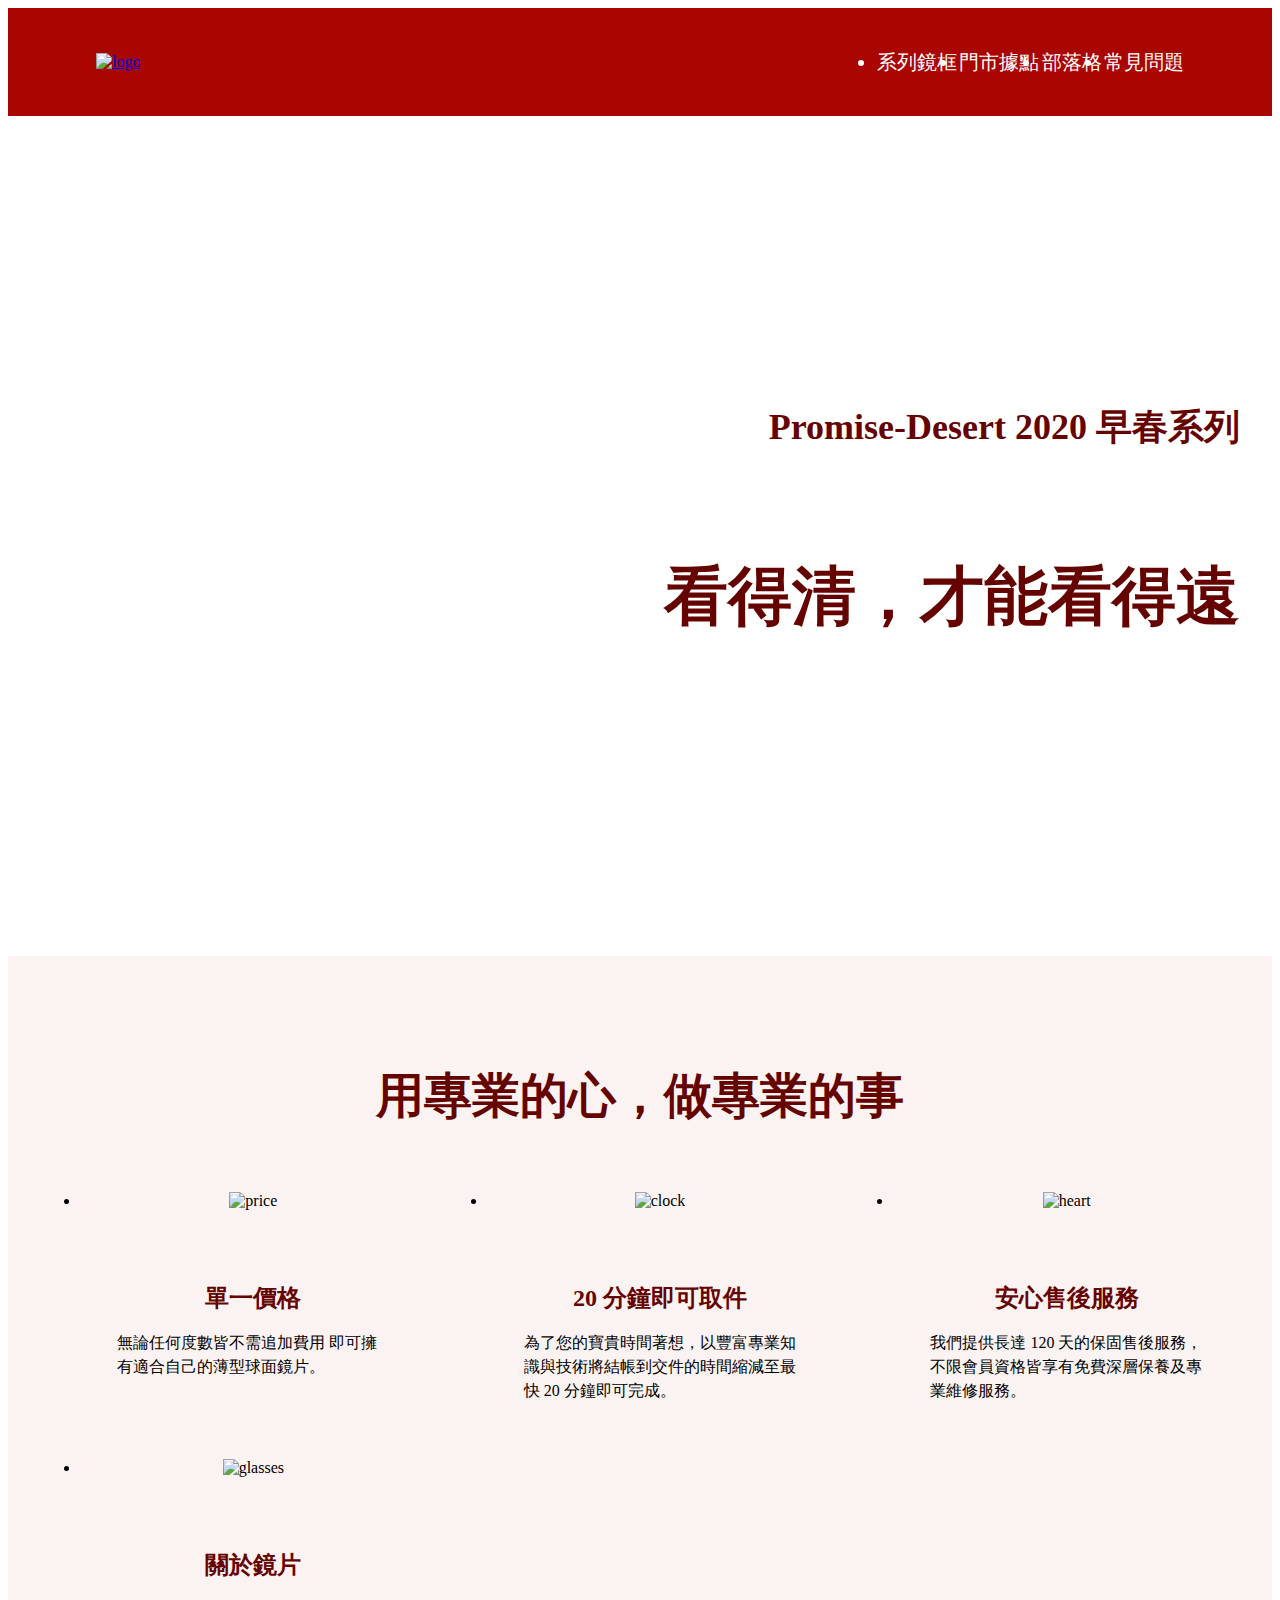
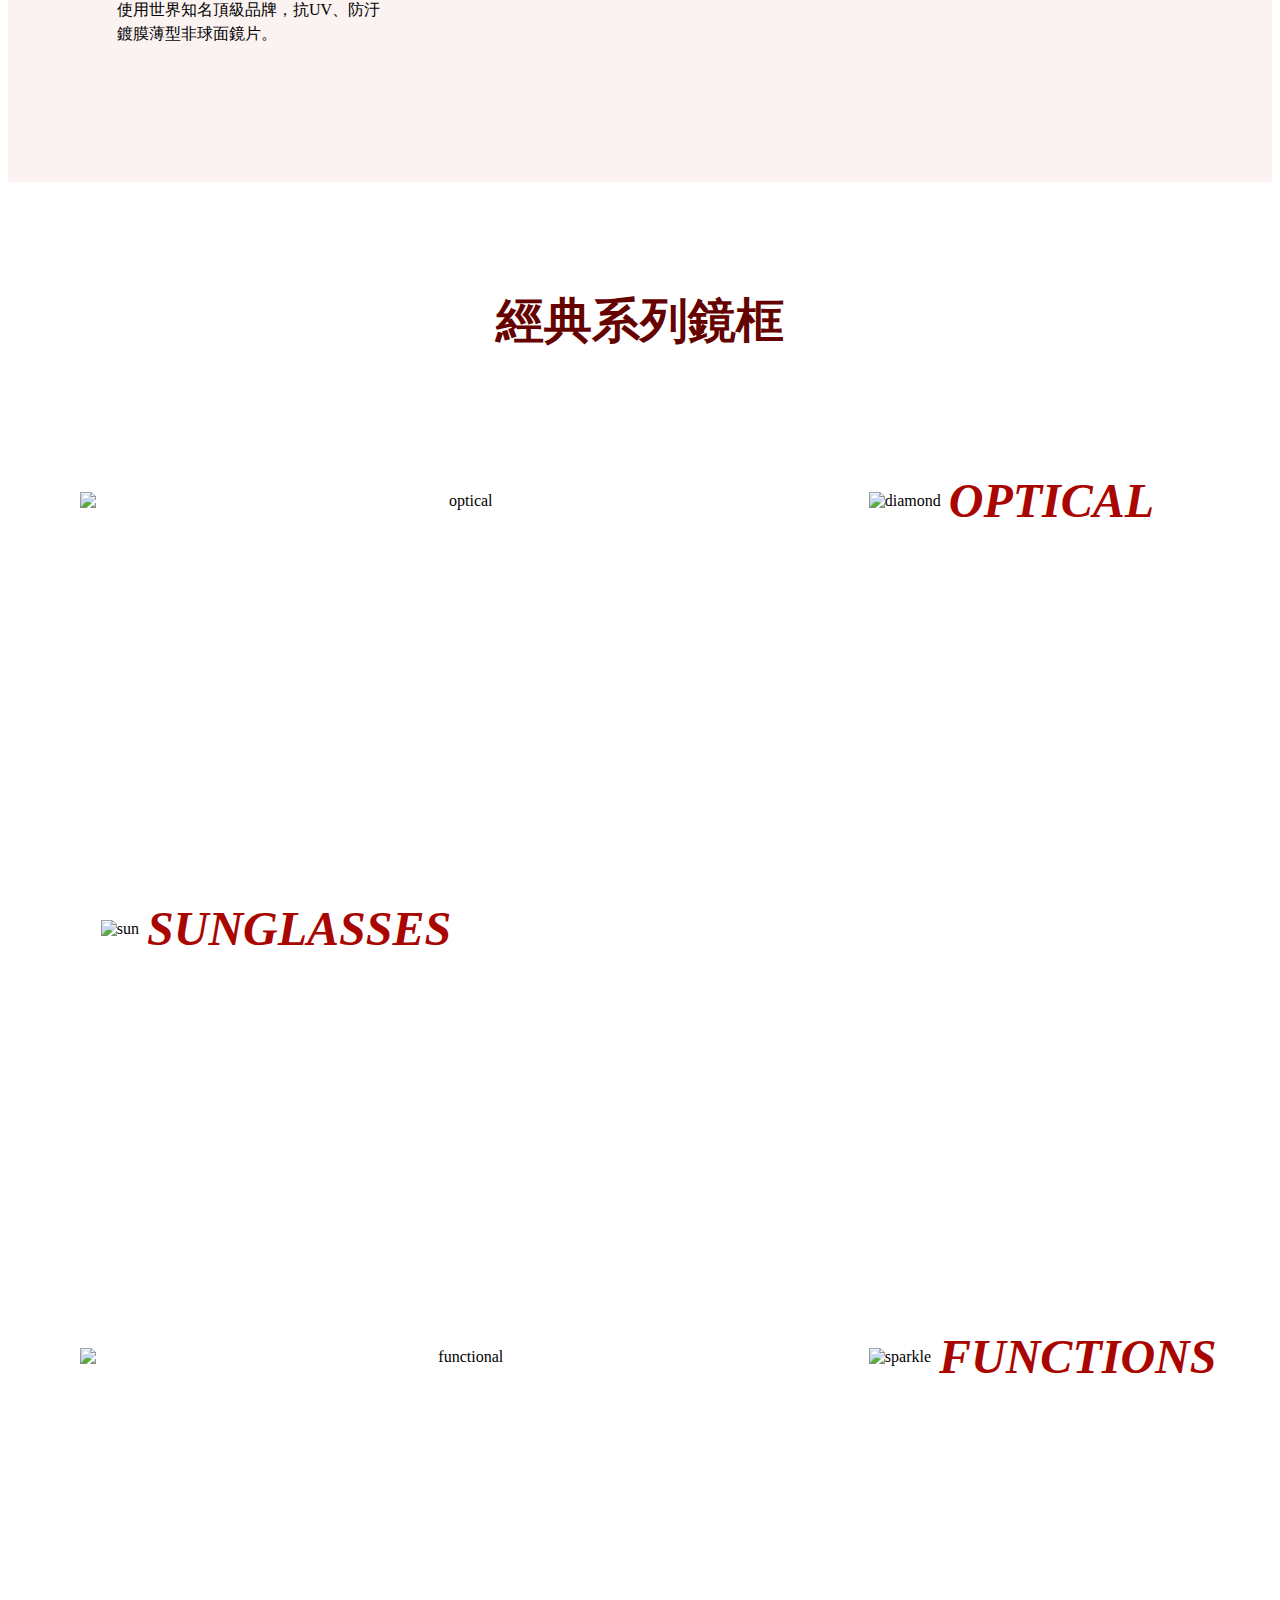
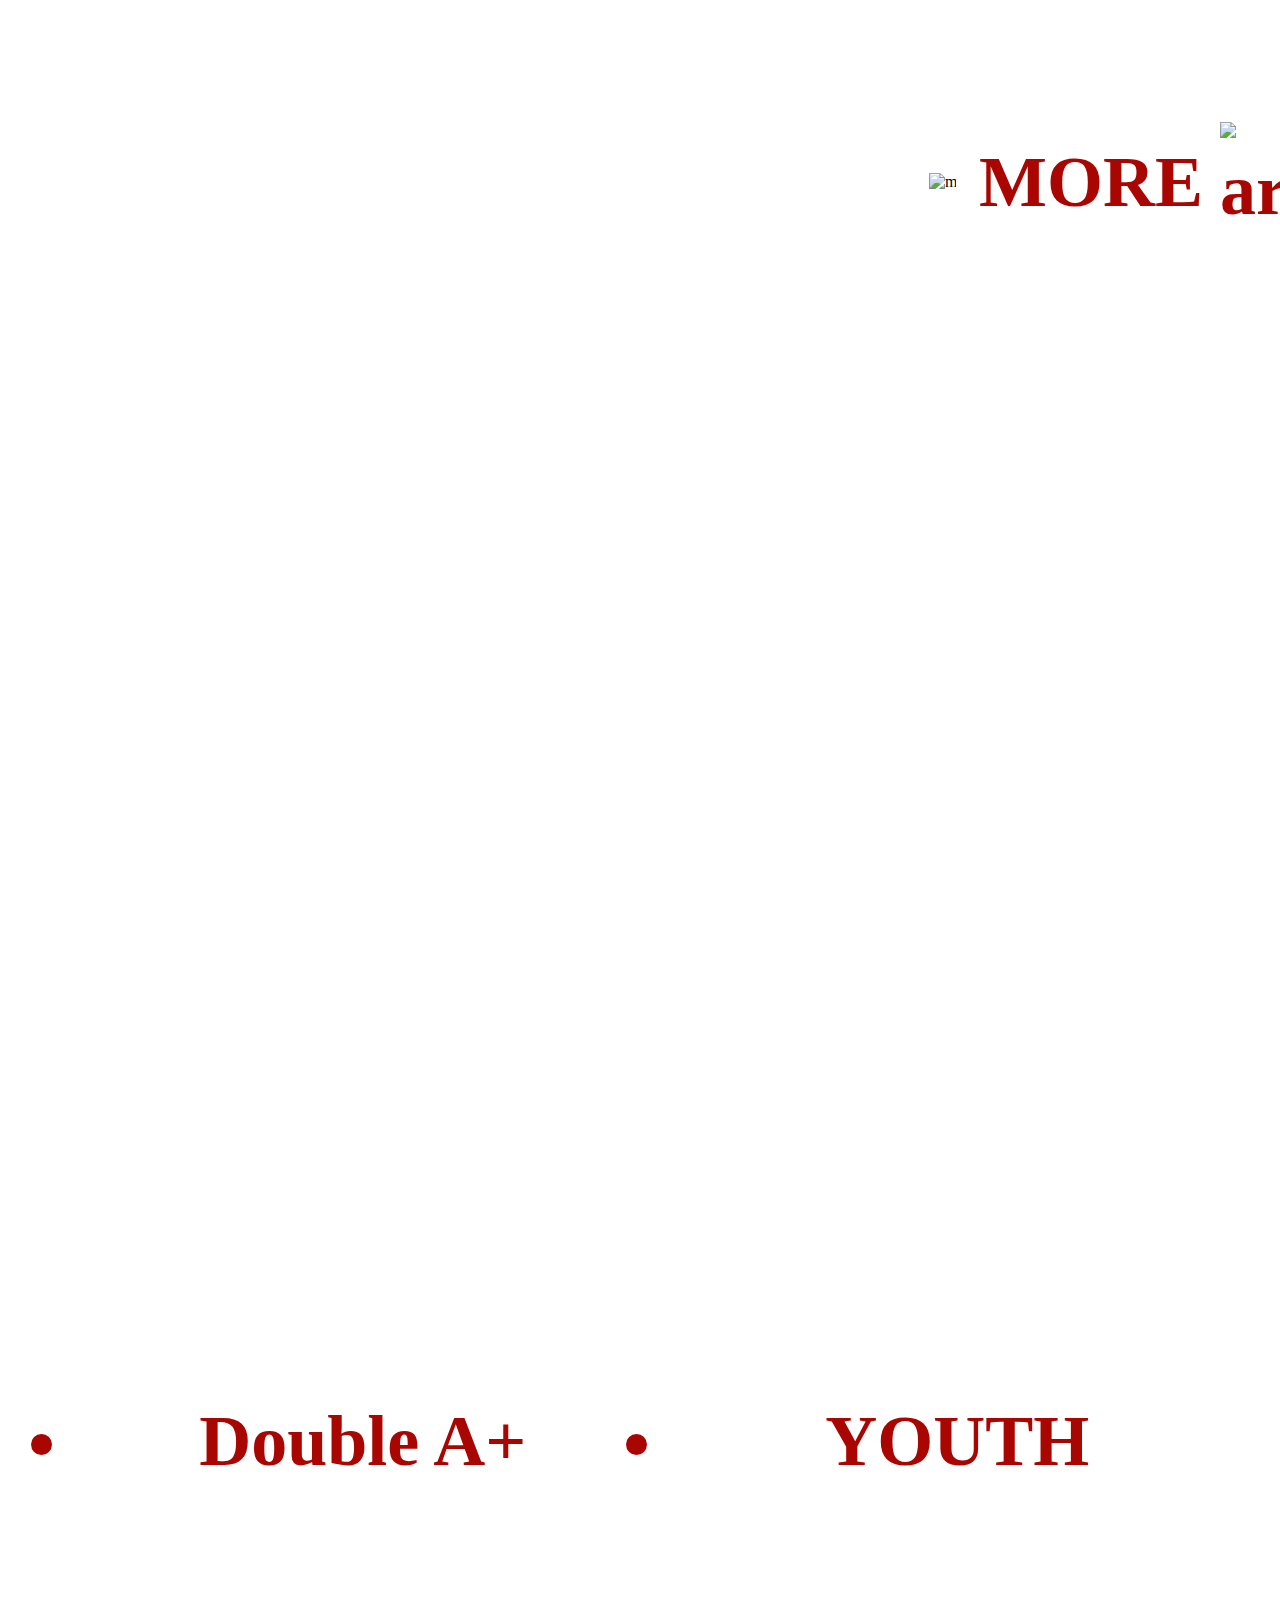
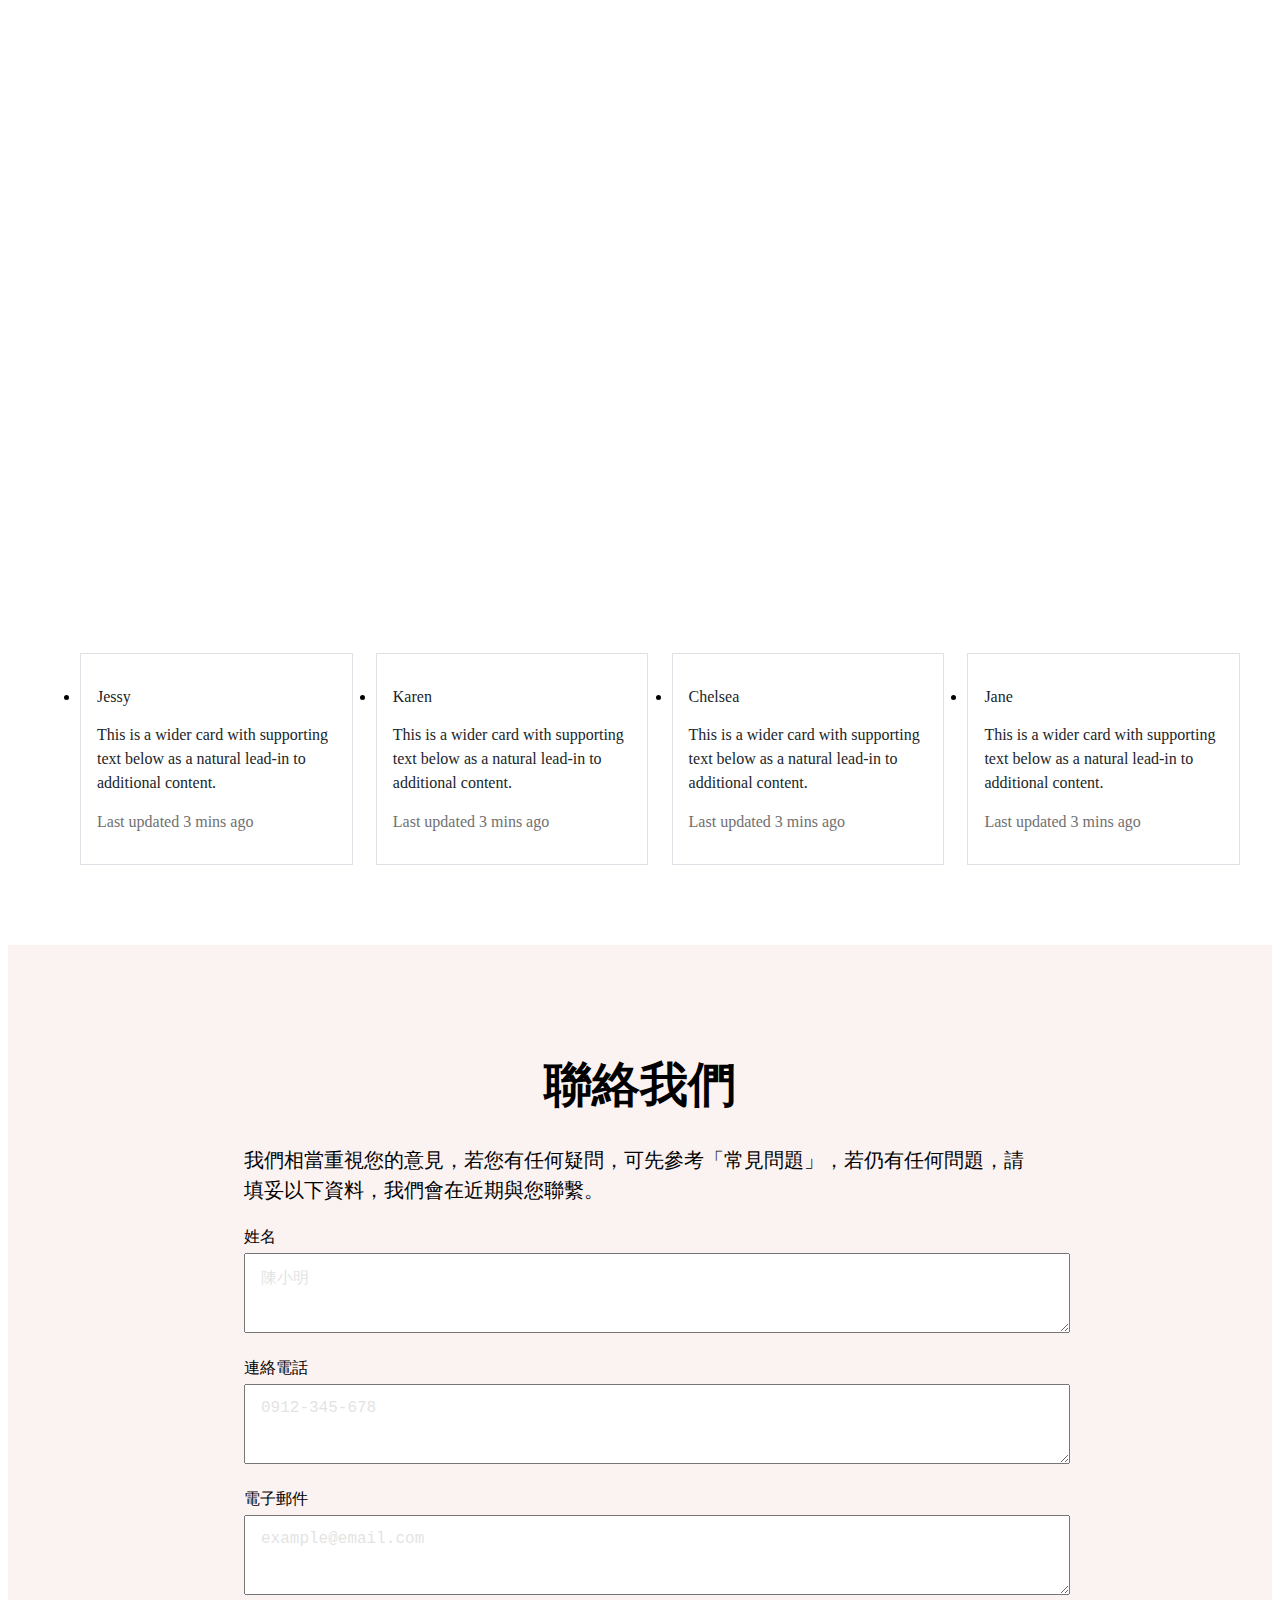
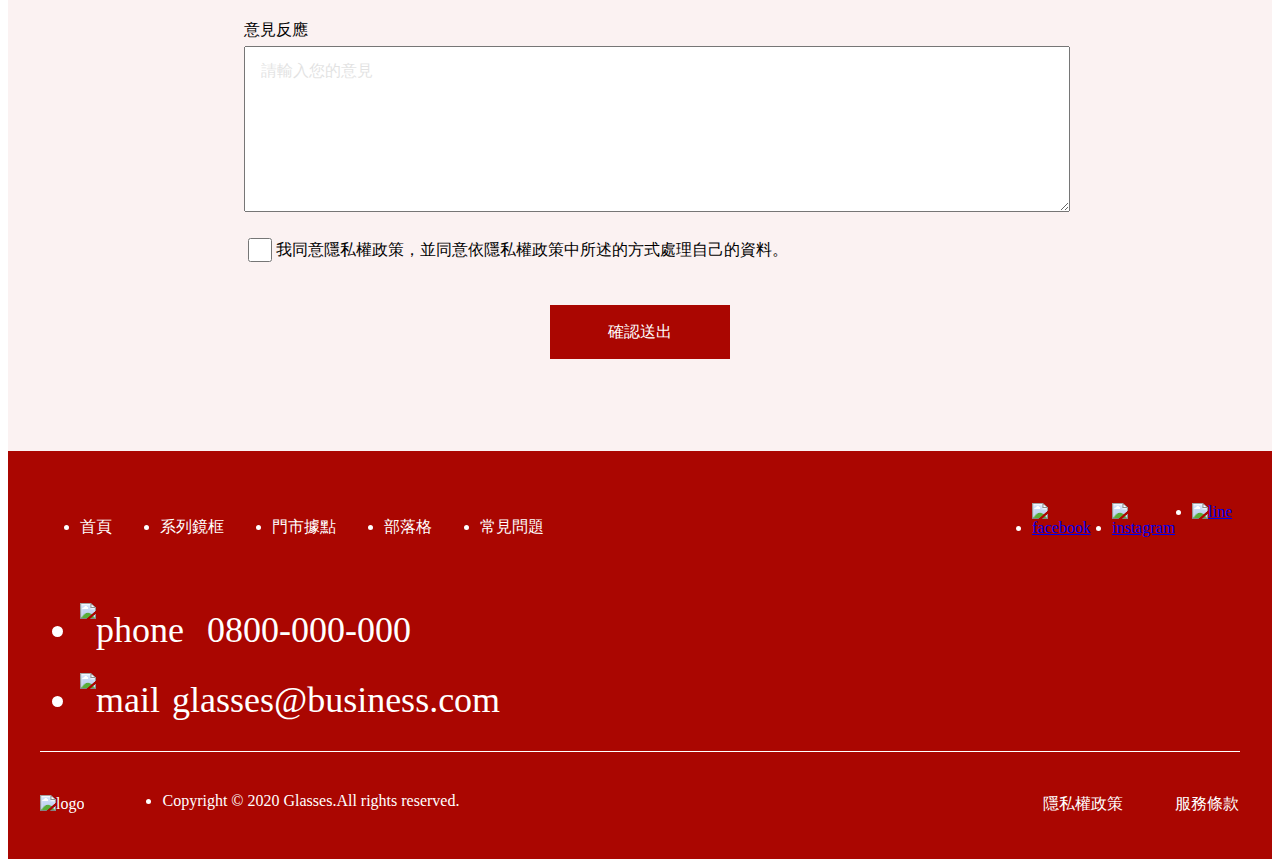
==== glasses.html @ 451dcce5 "v2" ====
<!DOCTYPE html>
<html lang="en">
<head>
    <meta charset="UTF-8">
    <meta name="viewport" content="width=device-width, initial-scale=1.0">
    <link rel="stylesheet" href="cssreset.css">
    <link rel="stylesheet" href="glasses_style.css">
    <link href="https://fonts.googleapis.com/css2?family=Roboto:ital,wght@0,400;0,500;0,700;1,900&display=swap" rel="stylesheet">
    <link rel="stylesheet" href="https://cdnjs.cloudflare.com/ajax/libs/font-awesome/5.13.0/css/all.min.css">
    <script src="https://code.jquery.com/jquery-3.5.1.min.js"></script>
    <title>Course3:響應式設計</title>
</head>
<body>
    <!-- header -->
    <header class="header">
        <a href="#" class="ham-icon">
            <i class="fas fa-bars"></i>
        </a>
        <a href="###"><img src="Image/logo-new_1.png" alt="logo" class="logo"></a>  
        <ul class="dropdown">
            <li><a href="#">系列鏡框</a></li>
            <li><a href="#">門市據點</a></li>
            <li><a href="#">部落格</a></li>
            <li><a href="#">常見問題</a></li>
        </ul>
    </header>
    <!-- banner -->
    <div class="banner">
        <div class="container bannerContent">
            <p>Promise-Desert 2020 早春系列</p>
            <p class="bannerText">看得清，才能看得遠</p>
        </div>
    </div>
    <!-- 用專業的心，做專業的事 -->
    <div class="about">
        <div class="container">
            <h2 class="aboutText">用專業的心，做專業的事</h2>
            <ul class="aboutUlList">
                <li class="order-3">
                    <img src="Image/icon_price.svg" alt="price">
                    <h4>單一價格</h4>
                    <p>無論任何度數皆不需追加費用 即可擁有適合自己的薄型球面鏡片。</p>
                </li>
                <li class="order-1">
                    <img src="Image/icon_clock.svg" alt="clock">
                    <h4>20 分鐘即可取件</h4>
                    <p>為了您的寶貴時間著想，以豐富專業知識與技術將結帳到交件的時間縮減至最快 20 分鐘即可完成。</p>
                </li>
                <li class="order-2">
                    <img src="Image/icon_heart.svg" alt="heart">
                    <h4>安心售後服務</h4>
                    <p>我們提供長達 120 天的保固售後服務，不限會員資格皆享有免費深層保養及專業維修服務。</p>
                </li>
                <li class="order-4">
                    <img src="Image/icon_glasses.svg" alt="glasses">
                    <h4>關於鏡片</h4>
                    <p>使用世界知名頂級品牌，抗UV、防汙鍍膜薄型非球面鏡片。</p>
                </li>
            </ul>
        </div>
    </div>
    <!-- 經典系列鏡框 -->
    <div class="classic">
        <div class="container">
            <h2>經典系列鏡框</h2>
            <ul>
                <li class="insideCard">
                    <img src="Image/optical.png" alt="optical" class="insideImg">
                    <div class="insideWords">
                        <img src="Image/icon_diamond.svg" alt="diamond" class="white_filter">
                        <p>OPTICAL</p>
                    </div>
                </li>
                <li class="insideCard">
                    <div class="insideWords order-2 right_side">
                        <img src="Image/icon_sun.svg" alt="sun" class="white_filter">
                        <p>SUNGLASSES</p>
                    </div>
                    <div class="sunglasses insideImg order-1"></div>
                </li>
                <li class="insideCard">
                    <img src="Image/functional.png" alt="functional" class="insideImg">
                    <div class="insideWords">
                        <img src="Image/icon_sparkle.svg" alt="sparkle" class="sparkle white_filter">
                        <p>FUNCTIONS</p>
                    </div>
                </li>
            </ul>
        </div>
    </div>
    <!-- 聯名設計鏡框 -->
    <div class="design">
        <h2 class="textWhite">聯名設計鏡框</h2>
        <div class="showCard">
            <img src="Image/design-1.png" alt="" class="left-section">
            <div class="right-section">
                <img src="Image/design-2.png" alt="">
                <div class="combination">
                    <img src="Image/design-3.png" alt="" class="img-1">
                    <img src="Image/design-4.png" alt="" class="img-2">
                    <div class="moreOuter">
                        <img src="Image/more.png" alt="more" class="moreBackground">
                        <div class="moreBtn">
                            <p>MORE</p>
                            <img src="Image/icon_arrow.svg" alt="arrow" class="arrow">
                        </div>
                    </div>
                </div>
            </div>
        </div>
        <div class="container">
            <ul class="othersList">
                <li class="list01">
                    <p>Double A+</p>
                </li>
                <li class="list02">
                    <p>YOUTH</p>
                </li>
            </ul>
        </div>
    </div>
    <!-- 顧客推薦 -->
    <div class="customerOuter">
        <div class="container">
            <h2 class="textWhite">顧客推薦</h2>
            <ul class="customer">
                <li>
                    <div class="customer_img1 customerImgGroup"></div>
                    <div class="customerMsg">
                        <p class="name">Jessy</p>
                        <p class="comment">This is a wider card with supporting text below as a natural lead-in to additional content.</p>
                        <span class="time">Last updated 3 mins ago</span>
                    </div>
                </li>
                <li>
                    <div class="customer_img2 customerImgGroup"></div>
                    <div class="customerMsg">
                        <p class="name">Karen</p>
                        <p class="comment">This is a wider card with supporting text below as a natural lead-in to additional content.</p>
                        <span class="time">Last updated 3 mins ago</span>
                    </div>
                </li>
                <li>
                    <div class="customer_img3 customerImgGroup"></div>
                    <div class="customerMsg">
                        <p class="name">Chelsea</p>
                        <p class="comment">This is a wider card with supporting text below as a natural lead-in to additional content.</p>
                        <span class="time">Last updated 3 mins ago</span>
                    </div>
                </li>
                <li>
                    <div class="customer_img4 customerImgGroup"></div>
                    <div class="customerMsg">
                        <p class="name">Jane</p>
                        <p class="comment">This is a wider card with supporting text below as a natural lead-in to additional content.</p>
                        <span class="time">Last updated 3 mins ago</span>
                    </div>
                </li>
            </ul>
        </div>
    </div>
    <!-- 聯絡我們 -->
    <div class="contact">
        <div class="container">
            <div class="contactInner">
                <h2>聯絡我們</h2>
                <p>我們相當重視您的意見，若您有任何疑問，可先參考「常見問題」，若仍有任何問題，請填妥以下資料，我們會在近期與您聯繫。</p>
                <div class="textboxGroup">
                    <label for="text_name">姓名</label>
                    <textarea name="text_name" id="text_name" cols="20" rows="10" placeholder="陳小明"></textarea>
                    <label for="text_phone">連絡電話</label>
                    <textarea name="text_phone" id="text_phone" cols="20" rows="10" placeholder="0912-345-678"></textarea>
                    <label for="text_mail">電子郵件</label>
                    <textarea name="text_mail" id="text_mail" cols="20" rows="10" placeholder="example@email.com"></textarea>
                    <label for="text_msg">意見反應</label>   
                    <textarea name="text_msg" id="text_msg" cols="20" rows="10" placeholder="請輸入您的意見"></textarea>
                </div>    
                <label class="checkboxGroup">
                    <input class="checkmark" type="checkbox" id="agreement" value="agreement">
                    <span>我同意隱私權政策，並同意依隱私權政策中所述的方式處理自己的資料。</span>    
                </label>      
                <input class="btnRed" type="button" value="確認送出"> 
            </div>
        </div>
    </div>
    <!-- footer -->
    <footer class="footer">
        <div class="container footerInner">
            <div class="footerLinks">
                <ul class="footerList">
                    <li><a href="glasses.html">首頁</a></li>
                    <li><a href="#">系列鏡框</a></li>
                    <li><a href="#">門市據點</a></li>
                    <li><a href="#">部落格</a></li>
                    <li><a href="#">常見問題</a></li>
                </ul>
                <ul class="socialLinks">
                    <li><a href="###"><img src="Image/icon_social_fb.svg" alt="facebook"></a></li>
                    <li><a href="###"><img src="Image/icon_social_ig.svg" alt="instagram"></a></li>
                    <li><a href="###"><img src="Image/icon_social_line.svg" alt="line"></a></li>
                </ul>
            </div>
            <ul class="footerContactus">
                <li>
                    <a href="tel:+0800-000-000">
                        <img src="Image/icon_phone.svg" alt="phone" class="phone">0800-000-000
                    </a>                   
                </li>
                <li>
                    <a href="mailto:glasses@business.com">
                        <img src="Image/icon_mail.svg" alt="mail" class="mail">glasses@business.com
                    </a>
                </li>
            </ul>
            <div class="footerBottom">
                <img src="Image/logo-new_1.png" alt="logo" class="footerLogo">
                <ul class="copyright">
                    <li class="mb-8">Copyright © 2020 Glasses.All rights reserved.</li>
                    <li>
                        <span class="mb-8"><a href="#">隱私權政策</a></span>
                        <span><a href="#">服務條款</a></span>
                    </li>
                </ul>
            </div>
        </div>
    </footer>
<script>
    $(document).ready(function () {
        $('.ham-icon').click(function(e) {
            e.preventDefault();
            $('.dropdown').toggleClass('active')
        })
    });
</script>
</body>
</html>
---- glasses_style.css ----
.container{
	margin: 0 auto;
	max-width: 1200px;
}
.header{
	height: 108px;
	max-width: 1920px;
	background: #AA0601;
	padding-right: 88px;
	padding-left: 88px;
	display: flex;
	justify-content: space-between;
	align-items: center;
	position: relative;
}
.logo{
	width: 80px;
}
.ham-icon{
	display: none;
}
.dropdown{
	display: flex;
	justify-content: space-between;
	width:28.21%;
	color: #FFFFFF;
	font-size: 20px;
	line-height: 28px;
}
.dropdown li a{
	color: #FFFFFF;
	text-decoration: none;
}
.banner{
	background: url(Image/banner.png) center center no-repeat;
	height: 840px;
	max-width: 100%;
	background-size: cover;
}
.bannerContent{
	height: 100%;
	display: flex;
	flex-direction: column;
	align-items: flex-end;
	justify-content: center;
	text-align: right;
	color: #650300;
	font-size: 36px;
	line-height: 50px;
	font-weight: 900;
}
.bannerText{
	font-size: 64px;
	line-height: 90px;
}
.about{
	background: #AA06010D;
	text-align: center;
	padding-top: 64px;
	padding-bottom: 80px;
}
h2{
	font-size: 48px;
	line-height: 72px;
	color:#650300;
	font-weight: 900;
}
.aboutText{
	margin-bottom: 44px;
}
.aboutUlList{
	display: flex;
	justify-content: space-between;
	flex-wrap: wrap;
}
.aboutUlList li{
	width: 23.5%;
	padding: 16px 37px 24px 37px;
}
.aboutUlList li img{
	margin-bottom: 40px;
	width: 100px;
	height: 100px;
}
.aboutUlList li h4{
	color:#650300;
	font-weight: 900;
	font-size: 24px;
	line-height: 33px;
	margin-bottom: 4px;
}
.aboutUlList p{
	font-size: 16px;
	line-height: 24px;
	text-align: left;
}
.classic{
	padding-top: 64px;
	padding-bottom: 80px;
	text-align: center;
}
.classic h2{
	margin-bottom: 60px;
}
.classic ul{
	display: flex;
	flex-direction: column;
	justify-content: space-between;
	height: 1024px;
}
.insideCard{
	display: flex;
	justify-content: space-between;
	align-items: center;
}
.insideImg{
	width: 66%;
}
.sunglasses{
	height: 320px;
	background: url(Image/sunglasses.png);
	background-size: cover;
}
.sunglasses:hover{
	background: url(Image/sunglasses_colorful.png);
	background-size: cover;
}
.insideWords{
	width: 32%;
	display: flex;
	align-items: center;
}
.insideWords p{
	margin-left: 8px;
	font-size: 48px;
	line-height: 72px;
	color: #AA0601;
	font-weight: 700;
	font-style: italic;
}
.insideCard .right_side{
	justify-content: flex-end;
}
.design{
	background: url('Image/design-background.png') top center no-repeat;
	background-color: #fff;
	/* max-width: 100%; */
	background-size: cover;
	padding-top: 64px;
	padding-bottom: 479px;
}
.textWhite{
	color: #FFFFFF;
	font-size: 48px;
	line-height: 72px;
	margin-bottom: 60px;
	text-align: center;
}
.showCard{
	max-width: 1540px;
	height: 840px;
	margin: 0 auto;
	margin-bottom: 60px;
	display: flex;
	justify-content: space-between;
}
.showCard .left-section{
	width: 37.207%;
}
.showCard .right-section{
	width: 62.207%;
}
.combination{
	position: relative;
}
.combination .img-1{
	display:block;
}
.combination .img-2{
	position: absolute;
	right: 0;
	top: 0;
}
.moreOuter{
	position: absolute;
	right: 0;
	bottom: 0;
	display: flex;
	align-items: center;
	width: 343px;
}
.moreBtn{
	width: 315px;
	height: 105px;
	background: #FFFFFF;
	color: #AA0601;
	font-size: 72px;
	line-height: 105px;
	font-weight: 700;
	text-align: left;
	padding-left: 23px;
	position:absolute;
	left: 27px;
	display: flex;
	align-items: center;
	cursor: pointer;
}
.arrow{
	margin-left: 17px;
}
.othersList{
	display: flex;
	justify-content: space-between;
	flex-wrap: wrap;
}
.othersList li{
	width: 48.75%;
	height: 592px;
	color: #AA0601;
	font-size: 72px;
	line-height: 108px;
	font-weight: 700;
}
.list01{
	background: url(Image/doubleA.png) center center no-repeat;
	background-size: cover;
}
.list02{
	background: url(Image/youth.png) center center no-repeat;
	background-size: cover;
}
.othersList li p{
	width: 100%;
	height: 100%;
	background:rgba(255, 255, 255, 0.5);
	display: flex;
	align-items: center;
	justify-content: center;
}
.customerOuter{
	margin-top: -335px;
	margin-bottom: 80px;
}
.customer{
	display: flex;
	justify-content: space-between;
	flex-wrap: wrap;
}
.customer li{
	max-width: 23.5%;
}
.customerImgGroup{
	width: 100%;
	height: 256px;
}
.customer_img1{
	background: url(Image/1.png) center center no-repeat;
	background-size: cover;
}
.customer_img2{
	background: url(Image/2.png) center center no-repeat;
	background-size: cover;
}
.customer_img3{
	background: url(Image/3.png) center center no-repeat;
	background-size: cover;
}
.customer_img4{
	background: url(Image/4.png) center center no-repeat;
	background-size: cover;
}
.customerMsg{
	height: 178px;
	padding: 16px;
	border: 1px solid #DEE2E6;
	color: #212529;
	font-size: 16px;
	line-height: 21px;
	text-align: left;
	background: #FFFFFF;
}
.customerMsg p{
	margin-bottom: 16px;
}
.customerMsg .name{
	font-weight: 500;
}
.customerMsg .comment{
	line-height: 24px;
}
.customerMsg .time{
	color: #707070;
}
.contact{
	background: #AA06010D;
	padding-top: 64px;
	padding-bottom: 92px;
	text-align: center;
}
.contact h2{
	color: #000000;
	margin-bottom: 24px;
}
.contactInner{
	max-width: 66%;
	margin: 0 auto;
}
.contactInner p{
	font-size: 20px;
	line-height: 30px;
	margin-bottom: 20px;
	text-align: left;
}
.textboxGroup{
	font-size: 16px;
	line-height: 24px;
	text-align: left;
}
.textboxGroup label{
	margin-bottom: 4px;
	display:block;
}
.textboxGroup textarea{
	width: 100%;
	height: 50px;
	color: #000000;
	padding:14px 16px;
	margin-bottom: 16px;
	font-size: 16px;
}
.textboxGroup textarea::placeholder{
	opacity: 0.2;
}
.textboxGroup textarea:last-child{
	height: 136px;
}
.checkboxGroup{
	margin-bottom: 40px;
	display:flex;
	align-items: center;
	text-align: left;
	cursor: pointer;
}
.checkboxGroup span{
	font-size: 16px;
	line-height: 24px;
}
.checkmark{
	height: 24px;
	width: 24px;
	margin-right: 4px;
}
.btnRed{
	width: 180px;
	height: 54px;
	background: #AA0601;
	color: #FFFFFF;
	font-size: 16px;
	line-height: 24px;
	border: none;
	cursor: pointer;
}
.btnRed:hover{
	background: #650300;
}
.footer{
	background:#AA0601;
	padding-top: 36px;
	padding-bottom: 27.43px;
	color: #FFFFFF;
}
.footerInner{
	padding-left: 25px;
	padding-right: 25px;
	position: relative;
}
.footerLinks{
	display: flex;
	justify-content: space-between;
	align-items: center;
	margin-bottom: 18px;
}
.footerList{
	width: 464px;
	display: flex;
	justify-content: space-between;
}
.footerList a{
	font-size: 16px;
	line-height: 24px;
	color: #FFFFFF;
	text-decoration: none;
}
.socialLinks{
	width: 208px;
	display: flex;
	justify-content: space-between;
}
.socialLinks li{
	width: 48px;
	height: 48px;
}
.footerContactus{
	font-size: 36px;
	line-height: 54px;
	padding-bottom: 8px;
	border-bottom: 1px solid #FFFFFF;
	margin-bottom: 24px;
}
.footerContactus li{
	margin-bottom: 16px;
}
.footerContactus a{
	text-decoration: none;
	color: #FFFFFF;
	display: flex;
	align-items: center;
}
.phone{
	margin-right: 23px;
}
.mail{
	margin-right: 12px;
}
.footerBottom{
	display: flex;
	align-items: center;
}
.footerLogo{
	margin-right: 38px;
}
.copyright{
	display: flex;
	justify-content: space-between;
	width: 89.74%;
}
.copyright a{
	font-size: 16px;
	line-height: 24px;
	color: #FFFFFF;
	text-decoration: none;
}
.copyright li:last-child{
	width: 18.22%;
	display: flex;
	justify-content: space-between;
}

/*ipad*/
@media(max-width:768px){
	.container{
		max-width: 672px;
	}
	.header{
		padding-right: 48px;
		padding-left: 48px;
	}
	.dropdown{
		width: 62.5%;
	}
	.bannerContent{
		font-size: 20px;
		line-height: 28px;
	}
	.bannerText{
		font-size: 48px;
		line-height: 67px;
	}
	.about{
		padding-top: 40px;
		padding-bottom: 36px;
	}
	h2{
		font-size: 32px;
		line-height: 48px;
	}
	.aboutText{
		margin-bottom: 12px;
	}
	.aboutUlList li{
		width: 48.2142%;
		padding: 20px 50px 8px 50px;
		margin-bottom: 12px;
	}
	.aboutUlList li img{
		margin-bottom: 16px;
	}
	.aboutUlList li h4{
		font-size: 20px;
		line-height: 30px;
		margin-bottom: 8px;
	}
	.order-1{
		order: 1;
	}
	.order-2{
		order: 2;
	}
	.order-3{
		order: 3;
	}
	.order-4{
		order: 4;
	}
	.classic{
		padding-top: 40px;
		padding-bottom: 40px;
	}
	.classic h2{
		margin-bottom: 32px;
	}
	.classic ul{
		height: 520px;
	}
	.insideImg{
		width: 61.16%;
		height: 168px;
	}
	.insideWords{
		width: 35.27%;
		justify-content: center;
	}
	.insideWords img{
		width: 32px;
		height: 32px;
	}
	.sparkle{
		width: 23px;
		height: 32px;
	}
	.insideWords p{
		font-size: 28px;
		line-height: 42px;
	}
	.design{
		padding-top: 40px;
		padding-bottom: 417px;
	}
	.textWhite{
		font-size: 32px;
		line-height: 48px;
		margin-bottom: 32px;
	}
	.showCard{
		max-width: 672px;
		height: 367px;
		margin-bottom: 40px;
	}
	.showCard .left-section{
		width: 37.35%;
	}
	.showCard .right-section{
		width: 62.203%;
	}
	.combination .img-1{
		width: 13.88%;
	}
	.combination .img-2{
		width: 85.167%;
	}
	.moreOuter{
		width: 195px;
	}
	.moreBackground{
		width: 147px;
		height: 77px;
	}
	.moreBtn{
		width: 178px;
		height: 59px;
		font-size: 40px;
		line-height: 53px;
		padding-left: 16px;
		left: 16px;
	}
	.moreBtn img{
		width: 27.1px;
		margin-left: 10.04px;
	}
	.othersList li{
		width: 47.9167%;
		height: 280px;
		font-size: 32px;
		line-height: 43px;
	}
	.customerOuter{
		margin-top: -377px;
		margin-bottom: 16px;

	}
	.customer li{
		margin-bottom: 24px;
		max-width: 48.2143%;
	}
	.contact{
		padding-top: 40px;
		padding-bottom: 56px;
	}
	.contact h2{
		margin-bottom: 16px;
	}
	.contactInner{
		max-width: 74.11%;
	}
	.contactInner p{
		font-size: 16px;
		line-height: 24px;
		margin-bottom: 16px;
	}
	.textboxGroup textarea{
		margin-bottom: 12px;
	}
	.checkboxGroup{
		align-items: start;
		margin-bottom: 24px;
	}
	.footer{
		padding-top: 40px;
		padding-bottom: 40px;
	}
	.footerInner{
		padding:0px;
	}
	.footerLinks{
		margin-bottom: 24px;
	}
	.footerList{
		width: 432px;
	}
	.socialLinks{
		width: 120px;
	}
	.socialLinks li{
		width: 24px;
		height: 24px;
	}
	.footerContactus{
		font-size: 20px;
		line-height: 30px;
		padding-bottom: 15px;
	}
	.footerContactus li{
		margin-bottom: 9px;
	}
	.phone{
		width: 23px;
		height: 23px;
		margin-right: 12px;
		margin-left: 5px;
	}
	.mail{
		width: 32px;
		height: 32px;
		margin-right: 8px;
	}
	.footerLogo{
		display: none;
	}
	.copyright{
		width: 100%;
	}
	.copyright li:last-child{
		width: 22.33%;
	}
}
/*phone*/
@media(max-width:414px){
	.container{
		max-width: 352px;
	}
	.header{
		height: 50px;
		justify-content: center;
	}
	.ham-icon{
		display: block;
		position: absolute;
		left: 13px;
		color: #FFFFFF;
		font-size: 24px;
	}
	.dropdown{
		position: absolute;
		left: 0;
		top: 100%;
		width: 100%;
		max-height: 0px;
		transition: all 0.8s;
		overflow: hidden;
		z-index: 120;
		flex-direction: column;
		text-align: center;
		/* border-bottom: 1px solid #FFFFFF; */
	}
	.dropdown.active{
		max-height: 240px;
	}
	.dropdown li a{
		display: block;
		background: #AA0601;
		border-top: 1px solid #FFFFFF;
		padding: 16px 0;
		box-sizing: border-box;
	}
	.dropdown
	.dropdown li a:hover {
		background: #8f0400;
	}
	.logo{
		width: 48px;
	}
	.banner{
		background: url(Image/banner-sm.png) center center no-repeat;
		height: 394px;
	}
	.bannerContent{
		font-size: 16px;
		line-height: 22px;
	}
	.bannerText{
		font-size: 32px;
		line-height: 45px;
	}
	.about{
		padding-top: 32px;
	}
	h2{
		font-size: 24px;
	}
	.aboutUlList li{
		width: 100%;
		padding: 20px 64px 8px 64px;
		margin-bottom: 0;
	}
	.white_filter{
		filter: invert(100%) sepia(100%) saturate(0%) hue-rotate(89deg) brightness(106%) contrast(107%);
	}
	.classic{
		padding-top: 24px;
		padding-bottom: 24px;
	}
	.classic h2{
		margin-bottom: 16px;
	}
	.classic ul{
		height: 418px;
	}
	.insideCard{
		position: relative;
	}
	.insideImg{
		width: 100%;
		height: 134px;
	}
	.sunglasses:hover{
		background: url(Image/sunglasses.png);
		background-size: cover;
	}
	.insideWords{
		width: 100%;
		position: absolute;
		z-index: 999;
	}
	.insideWords p{
		color: #FFFFFF;
	}
	.insideCard .right_side{
		justify-content: center;
	}
	.design{
		padding-top: 24px;
		padding-bottom: 189px;
	}
	.textWhite{
		font-size: 24px;
		line-height: 36px;
		margin-bottom: 16px;
	}
	.showCard{
		max-width: 327px;
		height: 226px;
		margin-bottom: 20px;
	}
	.showCard .left-section{
		width: 47.71%;
	}
	.showCard .right-section{
		width: 51.68%;
	}
	.combination .img-1{
		width: 18.935%;
		height: 99px;
		position: absolute;
		top: 44px;
	}
	.combination .img-2{
		width: 100%;
	}
	.moreBackground{
		width: 102px;
		height: 53px;
	}
	.moreOuter{
		width: 135px;
		height: 53px;
		top: 70px;
	}
	.moreBtn{
		width: 124px;
		height: 41px;
		font-size: 26px;
		line-height: 34px;
		padding-left: 9px;
		left: 11px;
	}
	.moreBtn img{
		width: 18px;
		margin-left: 8px;
	}
	.othersList li{
		width: 100%;
		height: 284px;
		margin-bottom: 20px;
	}
	.customerOuter{
		margin-top: -185px;
		margin-bottom: 8px;
	}
	.customer li{
		margin-bottom: 16px;
		max-width: 100%;
	}
	.contact{
		padding-top: 24px;	
		padding-bottom: 48px;
	}
	.contact h2{
		margin-bottom: 8px;
	}
	.contactInner{
		max-width: 92.9%;
	}
	.contactInner p{
		margin-bottom: 8px;
	}
	.textboxGroup{
		line-height: 21px;
	}
	.textboxGroup label{
		margin-bottom: 2px;
	}
	.textboxGroup textarea{
		height: 36px;
		padding: 7px 12px;
	}
	.textboxGroup textarea:last-child{
		height: 100px;
	}
	.checkboxGroup{
		margin-bottom: 20px;
	}
	.checkboxGroup span{
		font-size: 14px;
		line-height: 21px;
	}
	.checkmark{
		height: 17.63px;
		width: 17.63px;
		margin-right: 2.37px;
	}
	.footer{
		padding-top: 24px;
		padding-bottom: 20.07px;
	}
	.footerLinks{
		position: absolute;
		right: 0;
	}
	.footerList{
		display: none;
	}
	.footerContactus{
		font-size: 16px;
		padding-bottom: 16px;
		margin-bottom: 16px;
	}
	.footerContactus li{
		margin-bottom: 8px;
	}
	.phone{
		width: 13px;
		height: 13px;
		margin-right: 8px;
		margin-left: 3px;
	}
	.mail{
		width: 20px;
		height: 20px;
		margin-right: 5px;
	}
	.footer-bottom{
		font-size: 14px;
		line-height: 21px;
	}
	.footerLogo{
		display: block;
		width: 46px;
		position: absolute;
		right: 0;
		bottom: 0;
		margin-right: 0;
	}
	.copyright{
		flex-direction: column;
	}
	.copyright li:last-child{
		flex-direction: column;
		width:30%;
	}
	.mb-8{
		margin-bottom: 8px;
	}
}
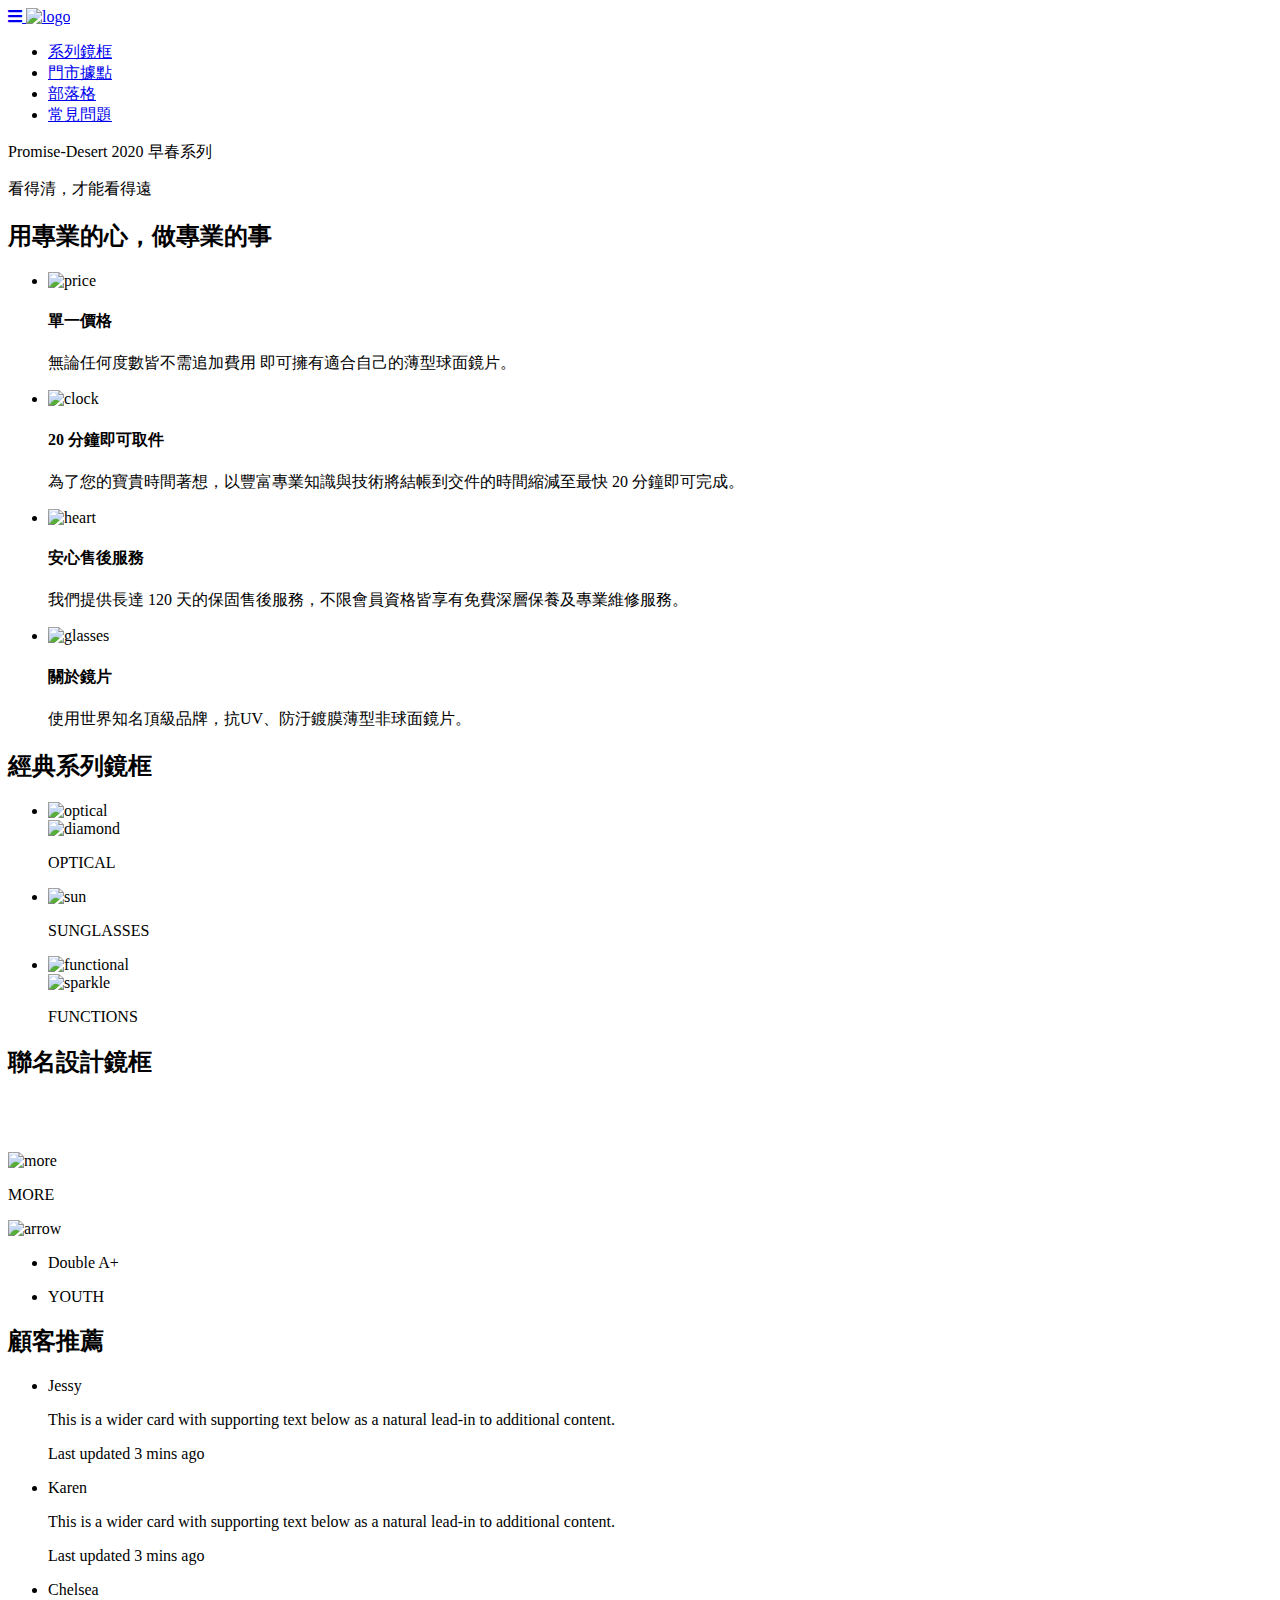
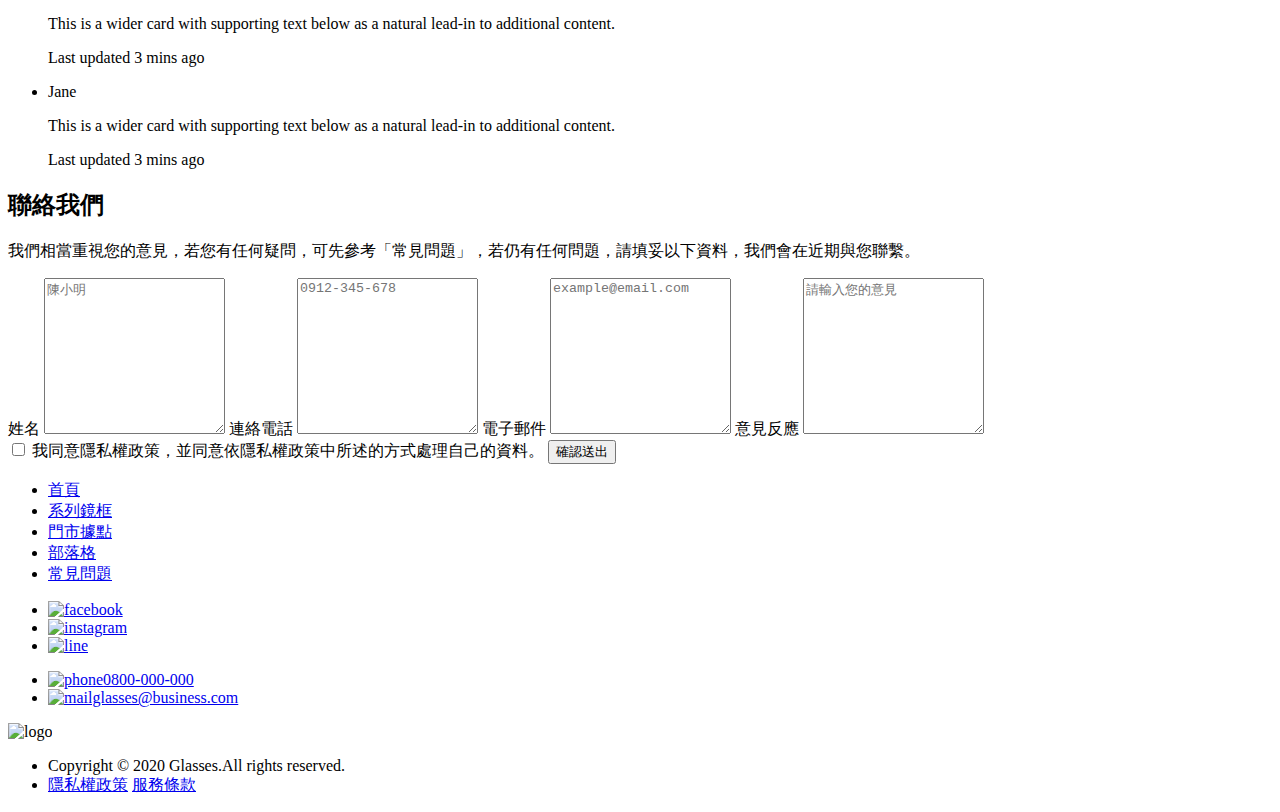
==== commit 17bec766: "v4" ====
--- a/glasses.html
+++ b/glasses.html
@@ -3,8 +3,9 @@
 <head>
     <meta charset="UTF-8">
     <meta name="viewport" content="width=device-width, initial-scale=1.0">
-    <link rel="stylesheet" href="cssreset.css">
-    <link rel="stylesheet" href="glasses_style.css">
+    <!-- <link rel="stylesheet" href="css/cssreset.css">
+    <link rel="stylesheet" href="css/glasses_style.css"> -->
+    <link rel="stylesheet" href="css/glasses.min.css">
     <link href="https://fonts.googleapis.com/css2?family=Roboto:ital,wght@0,400;0,500;0,700;1,900&display=swap" rel="stylesheet">
     <link rel="stylesheet" href="https://cdnjs.cloudflare.com/ajax/libs/font-awesome/5.13.0/css/all.min.css">
     <script src="https://code.jquery.com/jquery-3.5.1.min.js"></script>
@@ -16,12 +17,12 @@
         <a href="#" class="ham-icon">
             <i class="fas fa-bars"></i>
         </a>
-        <a href="###"><img src="Image/logo-new_1.png" alt="logo" class="logo"></a>  
+        <a href="glass.html"><img src="Image/logo-new_1.png" alt="logo" class="logo"></a>  
         <ul class="dropdown">
             <li><a href="#">系列鏡框</a></li>
             <li><a href="#">門市據點</a></li>
             <li><a href="#">部落格</a></li>
-            <li><a href="#">常見問題</a></li>
+            <li><a href="QandA.html">常見問題</a></li>
         </ul>
     </header>
     <!-- banner -->
@@ -192,7 +193,7 @@
                     <li><a href="#">系列鏡框</a></li>
                     <li><a href="#">門市據點</a></li>
                     <li><a href="#">部落格</a></li>
-                    <li><a href="#">常見問題</a></li>
+                    <li><a href="QandA.html">常見問題</a></li>
                 </ul>
                 <ul class="socialLinks">
                     <li><a href="###"><img src="Image/icon_social_fb.svg" alt="facebook"></a></li>
